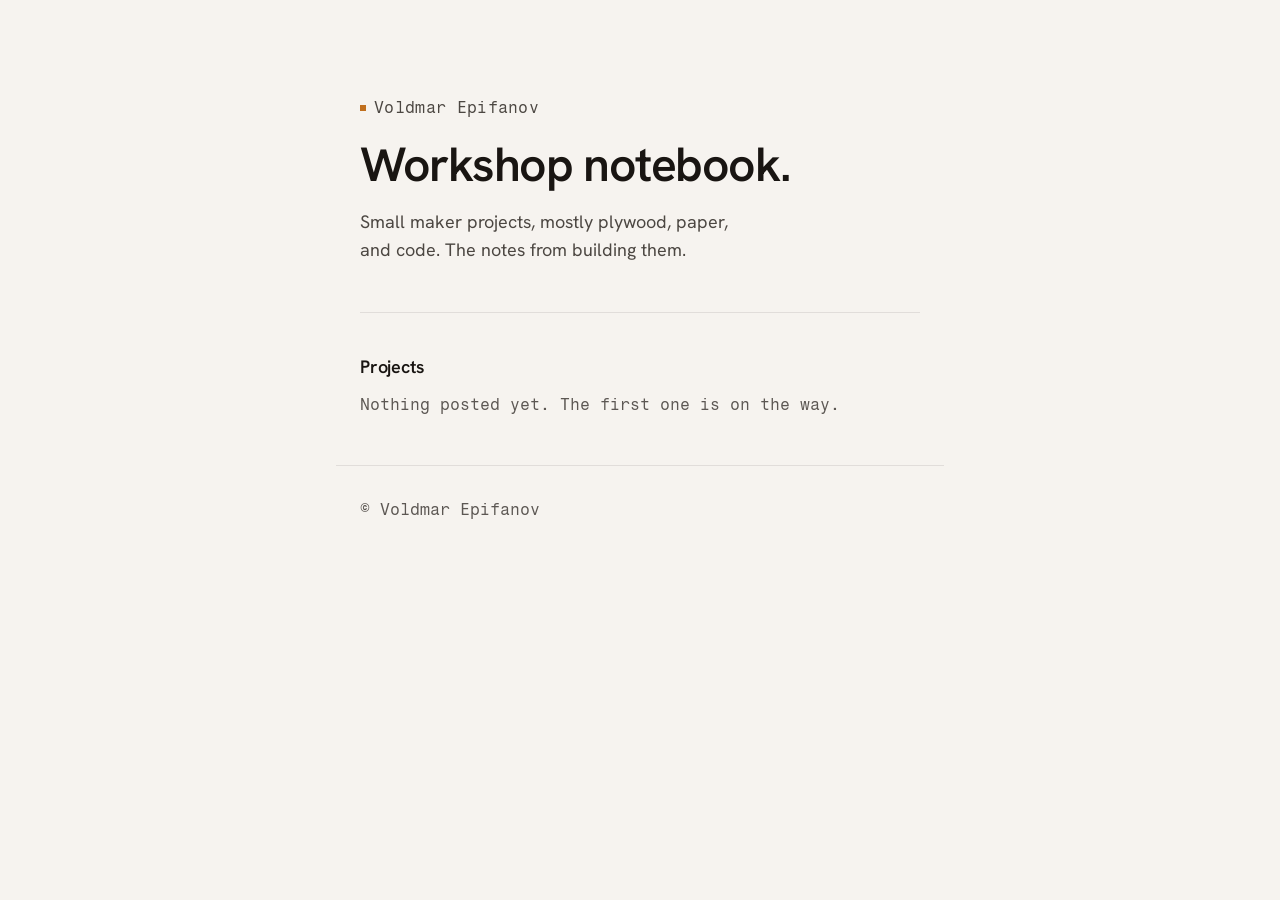
==== index.html @ 5edfdc92 "Initial scaffold: workshop notebook parent" ====
<!DOCTYPE html>
<html lang="en">
<head>
  <meta charset="utf-8">
  <meta name="viewport" content="width=device-width, initial-scale=1">
  <title>voldmar — workshop notebook</title>
  <meta name="description" content="Small maker projects. Plywood, paper, code.">
  <meta name="theme-color" content="#f3ede0">
  <link rel="icon" href="data:image/svg+xml,%3Csvg xmlns='http://www.w3.org/2000/svg' viewBox='0 0 32 32'%3E%3Crect width='32' height='32' fill='%23f3ede0'/%3E%3Crect x='7' y='7' width='18' height='18' fill='%23c98a3c'/%3E%3C/svg%3E">
  <link rel="preconnect" href="https://fonts.googleapis.com">
  <link rel="preconnect" href="https://fonts.gstatic.com" crossorigin>
  <link rel="stylesheet" href="https://fonts.googleapis.com/css2?family=Hanken+Grotesk:wght@400;500;600&family=Fragment+Mono&display=swap">
  <link rel="stylesheet" href="styles.css">
</head>
<body>
  <a class="skip-link" href="#main">Skip to content</a>

  <main id="main" class="page">
    <section class="intro" aria-labelledby="page-title">
      <p class="eyebrow">Voldmar Epifanov</p>
      <h1 id="page-title">Workshop notebook.</h1>
      <p class="lede">
        Small maker projects, mostly plywood, paper, and code. The
        notes from building them.
      </p>
    </section>

    <section class="projects" aria-labelledby="projects-h">
      <h2 id="projects-h">Projects</h2>
      <p class="empty">
        Nothing posted yet. The first one is on the way.
      </p>
    </section>
  </main>

  <footer class="page-footer" role="contentinfo">
    <span>© Voldmar Epifanov</span>
  </footer>
</body>
</html>
---- styles.css ----
/* =====================================================================
   voldmar — workshop notebook
   Same tokens as cat-puzzle-box, with fewer components. Quieter.
   ===================================================================== */

:root {
  --paper:    oklch(0.985 0.003 75);
  --bg:       oklch(0.965 0.006 72);
  --ink:      oklch(0.20 0.008 60);
  --ink-2:    oklch(0.40 0.010 60);
  --ink-3:    oklch(0.46 0.010 60);
  --rule:     oklch(0.78 0.010 65);
  --rule-2:   oklch(0.90 0.006 70);
  --accent:   oklch(0.62 0.135 60);

  --font-sans: "Hanken Grotesk", ui-sans-serif, system-ui, -apple-system,
               BlinkMacSystemFont, "Segoe UI", Roboto, sans-serif;
  --font-mono: "Fragment Mono", ui-monospace, "SF Mono", Menlo, Consolas,
               "Liberation Mono", monospace;

  --text-base:   1rem;
  --text-md:     1.125rem;
  --text-2xl:    2.2rem;
  --text-display: clamp(2.1rem, 1.4rem + 2.6vw, 3rem);

  --leading-tight: 1.15;
  --leading-base:  1.55;

  --space-2:  0.5rem;
  --space-3:  0.75rem;
  --space-4:  1rem;
  --space-5:  1.5rem;
  --space-6:  2rem;
  --space-7:  2.5rem;
  --space-8:  3rem;
  --space-10: 4rem;
  --space-12: 6rem;

  --page-max: 38rem;
  --ease-out: cubic-bezier(0.22, 1, 0.36, 1);
}

*, *::before, *::after { box-sizing: border-box; }

html {
  -webkit-text-size-adjust: 100%;
  text-size-adjust: 100%;
}

@media (prefers-reduced-motion: reduce) {
  *, *::before, *::after {
    animation-duration: 0.01ms !important;
    transition-duration: 0.01ms !important;
  }
}

body {
  margin: 0;
  font: 400 var(--text-base)/var(--leading-base) var(--font-sans);
  color: var(--ink);
  background: var(--bg);
  font-feature-settings: "kern" 1, "liga" 1;
  -webkit-font-smoothing: antialiased;
  -moz-osx-font-smoothing: grayscale;
}

p { margin: 0; }
p + p { margin-top: var(--space-3); }

h1, h2 {
  margin: 0;
  font-weight: 600;
  letter-spacing: -0.02em;
  text-wrap: balance;
  color: var(--ink);
}

a {
  color: inherit;
  text-decoration-color: var(--rule);
  text-decoration-thickness: 1px;
  text-underline-offset: 0.18em;
  transition: text-decoration-color 0.15s var(--ease-out),
              color 0.15s var(--ease-out);
}
a:hover { text-decoration-color: currentColor; }
a:focus-visible {
  outline: 2px solid var(--ink);
  outline-offset: 3px;
  border-radius: 1px;
}

.visually-hidden {
  position: absolute;
  width: 1px; height: 1px;
  padding: 0; margin: -1px;
  overflow: hidden;
  clip: rect(0,0,0,0);
  white-space: nowrap;
  border: 0;
}

.skip-link {
  position: absolute;
  top: -3rem;
  left: var(--space-4);
  background: var(--ink);
  color: var(--bg);
  padding: var(--space-2) var(--space-4);
  border-radius: 2px;
  font-size: var(--text-base);
  text-decoration: none;
  z-index: 100;
  transition: top 0.15s var(--ease-out);
}
.skip-link:focus { top: var(--space-3); }

.page {
  max-width: var(--page-max);
  margin: 0 auto;
  padding: var(--space-12) var(--space-5) var(--space-8);
}

/* Intro */
.intro {
  display: flex;
  flex-direction: column;
  gap: var(--space-4);
  padding-bottom: var(--space-8);
  border-bottom: 1px solid var(--rule-2);
}

.eyebrow {
  font-family: var(--font-mono);
  font-size: var(--text-base);
  color: var(--ink-2);
  letter-spacing: 0.02em;
  display: inline-flex;
  align-items: center;
  gap: var(--space-2);
}
.eyebrow::before {
  content: "";
  display: inline-block;
  width: 6px;
  height: 6px;
  background: var(--accent);
  flex-shrink: 0;
}

h1 {
  font-size: var(--text-display);
  line-height: var(--leading-tight);
  letter-spacing: -0.03em;
}

.lede {
  font-size: var(--text-md);
  line-height: var(--leading-base);
  color: var(--ink-2);
  max-width: 38ch;
  text-wrap: pretty;
}

/* Projects */
.projects { padding-top: var(--space-7); }
.projects h2 {
  font-size: var(--text-md);
  font-weight: 600;
  letter-spacing: -0.01em;
  margin-bottom: var(--space-3);
  color: var(--ink);
}
.empty {
  color: var(--ink-3);
  font-style: normal;
  font-family: var(--font-mono);
  font-size: var(--text-base);
}

/* Footer */
.page-footer {
  max-width: var(--page-max);
  margin: 0 auto;
  padding: var(--space-6) var(--space-5) var(--space-7);
  border-top: 1px solid var(--rule-2);
  font-size: var(--text-base);
  color: var(--ink-3);
  font-family: var(--font-mono);
}

@media (max-width: 600px) {
  .page, .page-footer { padding-left: var(--space-4); padding-right: var(--space-4); }
  .page { padding-top: var(--space-10); }
}
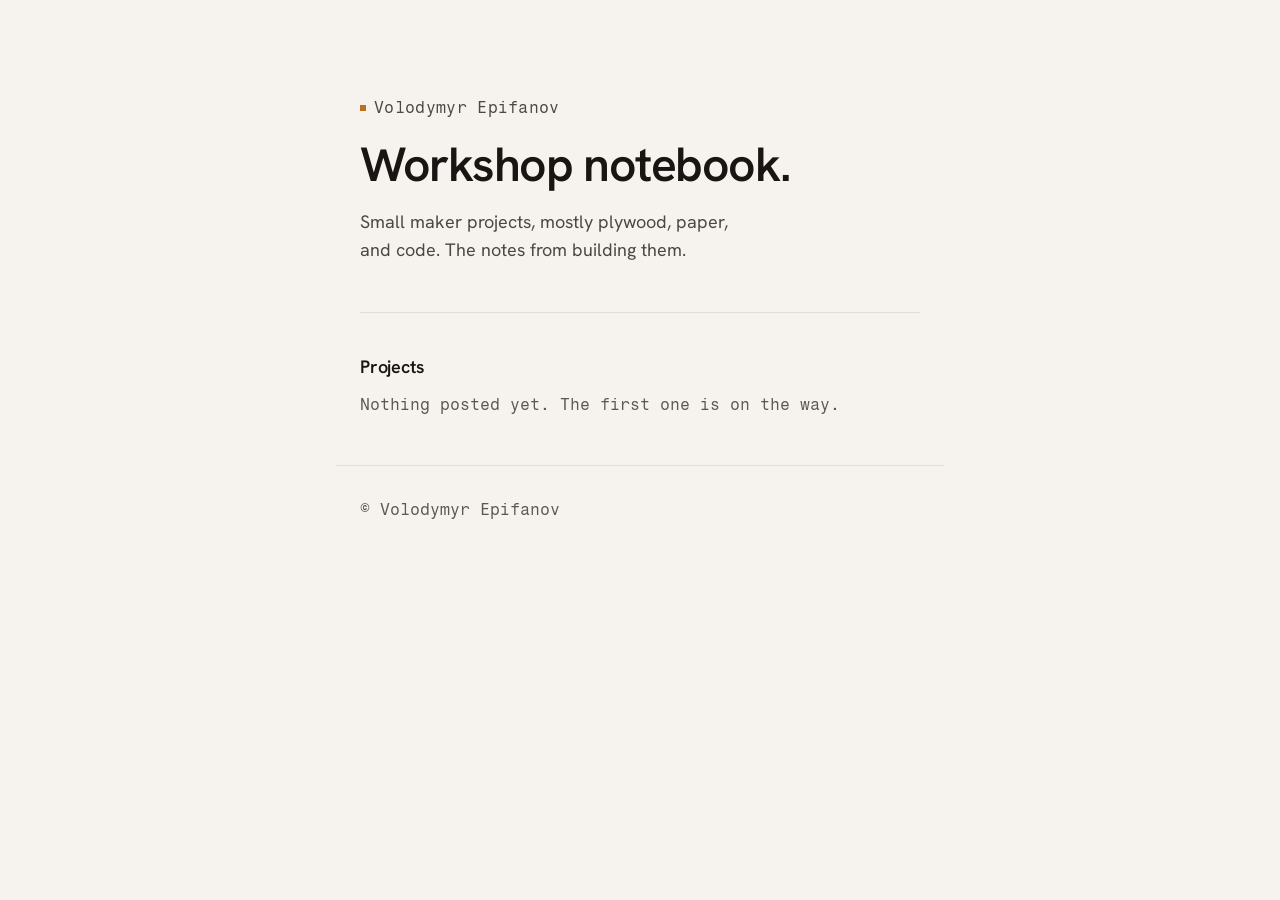
==== commit 3d31b251: "Fix name" ====
--- a/index.html
+++ b/index.html
@@ -1,40 +1,47 @@
-<!DOCTYPE html>
+<!doctype html>
 <html lang="en">
-<head>
-  <meta charset="utf-8">
-  <meta name="viewport" content="width=device-width, initial-scale=1">
-  <title>voldmar — workshop notebook</title>
-  <meta name="description" content="Small maker projects. Plywood, paper, code.">
-  <meta name="theme-color" content="#f3ede0">
-  <link rel="icon" href="data:image/svg+xml,%3Csvg xmlns='http://www.w3.org/2000/svg' viewBox='0 0 32 32'%3E%3Crect width='32' height='32' fill='%23f3ede0'/%3E%3Crect x='7' y='7' width='18' height='18' fill='%23c98a3c'/%3E%3C/svg%3E">
-  <link rel="preconnect" href="https://fonts.googleapis.com">
-  <link rel="preconnect" href="https://fonts.gstatic.com" crossorigin>
-  <link rel="stylesheet" href="https://fonts.googleapis.com/css2?family=Hanken+Grotesk:wght@400;500;600&family=Fragment+Mono&display=swap">
-  <link rel="stylesheet" href="styles.css">
-</head>
-<body>
-  <a class="skip-link" href="#main">Skip to content</a>
+  <head>
+    <meta charset="utf-8" />
+    <meta name="viewport" content="width=device-width, initial-scale=1" />
+    <title>voldmar — workshop notebook</title>
+    <meta
+      name="description"
+      content="Small maker projects. Plywood, paper, code."
+    />
+    <meta name="theme-color" content="#f3ede0" />
+    <link
+      rel="icon"
+      href="data:image/svg+xml,%3Csvg xmlns='http://www.w3.org/2000/svg' viewBox='0 0 32 32'%3E%3Crect width='32' height='32' fill='%23f3ede0'/%3E%3Crect x='7' y='7' width='18' height='18' fill='%23c98a3c'/%3E%3C/svg%3E"
+    />
+    <link rel="preconnect" href="https://fonts.googleapis.com" />
+    <link rel="preconnect" href="https://fonts.gstatic.com" crossorigin />
+    <link
+      rel="stylesheet"
+      href="https://fonts.googleapis.com/css2?family=Hanken+Grotesk:wght@400;500;600&family=Fragment+Mono&display=swap"
+    />
+    <link rel="stylesheet" href="styles.css" />
+  </head>
+  <body>
+    <a class="skip-link" href="#main">Skip to content</a>
 
-  <main id="main" class="page">
-    <section class="intro" aria-labelledby="page-title">
-      <p class="eyebrow">Voldmar Epifanov</p>
-      <h1 id="page-title">Workshop notebook.</h1>
-      <p class="lede">
-        Small maker projects, mostly plywood, paper, and code. The
-        notes from building them.
-      </p>
-    </section>
+    <main id="main" class="page">
+      <section class="intro" aria-labelledby="page-title">
+        <p class="eyebrow">Volodymyr Epifanov</p>
+        <h1 id="page-title">Workshop notebook.</h1>
+        <p class="lede">
+          Small maker projects, mostly plywood, paper, and code. The notes from
+          building them.
+        </p>
+      </section>
 
-    <section class="projects" aria-labelledby="projects-h">
-      <h2 id="projects-h">Projects</h2>
-      <p class="empty">
-        Nothing posted yet. The first one is on the way.
-      </p>
-    </section>
-  </main>
+      <section class="projects" aria-labelledby="projects-h">
+        <h2 id="projects-h">Projects</h2>
+        <p class="empty">Nothing posted yet. The first one is on the way.</p>
+      </section>
+    </main>
 
-  <footer class="page-footer" role="contentinfo">
-    <span>© Voldmar Epifanov</span>
-  </footer>
-</body>
+    <footer class="page-footer" role="contentinfo">
+      <span>© Volodymyr Epifanov</span>
+    </footer>
+  </body>
 </html>
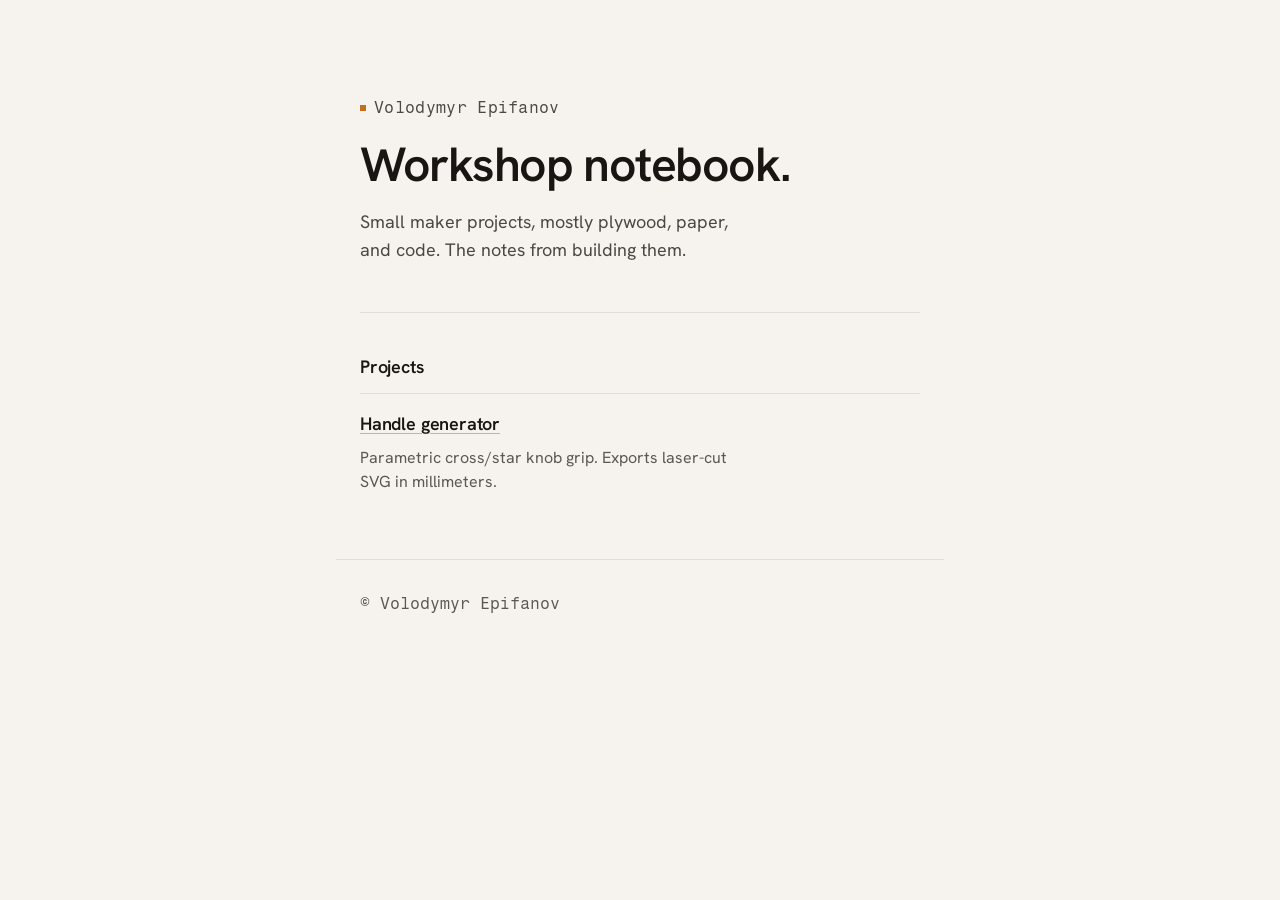
==== commit 7ebb2d08: "Add handle generator page" ====
--- a/index.html
+++ b/index.html
@@ -36,7 +36,16 @@
 
       <section class="projects" aria-labelledby="projects-h">
         <h2 id="projects-h">Projects</h2>
-        <p class="empty">Nothing posted yet. The first one is on the way.</p>
+        <ul class="project-list">
+          <li>
+            <a class="project-card" href="handle-generator/">
+              <span class="project-title">Handle generator</span>
+              <span class="project-meta">
+                Parametric cross/star knob grip. Exports laser-cut SVG in millimeters.
+              </span>
+            </a>
+          </li>
+        </ul>
       </section>
     </main>
 
--- a/styles.css
+++ b/styles.css
@@ -171,6 +171,33 @@
   margin-bottom: var(--space-3);
   color: var(--ink);
 }
+.project-list {
+  list-style: none;
+  margin: 0;
+  padding: 0;
+}
+.project-card {
+  display: flex;
+  flex-direction: column;
+  gap: var(--space-2);
+  padding: var(--space-4) 0;
+  border-top: 1px solid var(--rule-2);
+  text-decoration: none;
+}
+.project-card:hover .project-title { text-decoration-color: currentColor; }
+.project-title {
+  font-size: var(--text-md);
+  font-weight: 600;
+  letter-spacing: -0.01em;
+  text-decoration: underline;
+  text-decoration-color: var(--rule);
+  text-decoration-thickness: 1px;
+  text-underline-offset: 0.18em;
+}
+.project-meta {
+  color: var(--ink-3);
+  max-width: 42ch;
+}
 .empty {
   color: var(--ink-3);
   font-style: normal;
